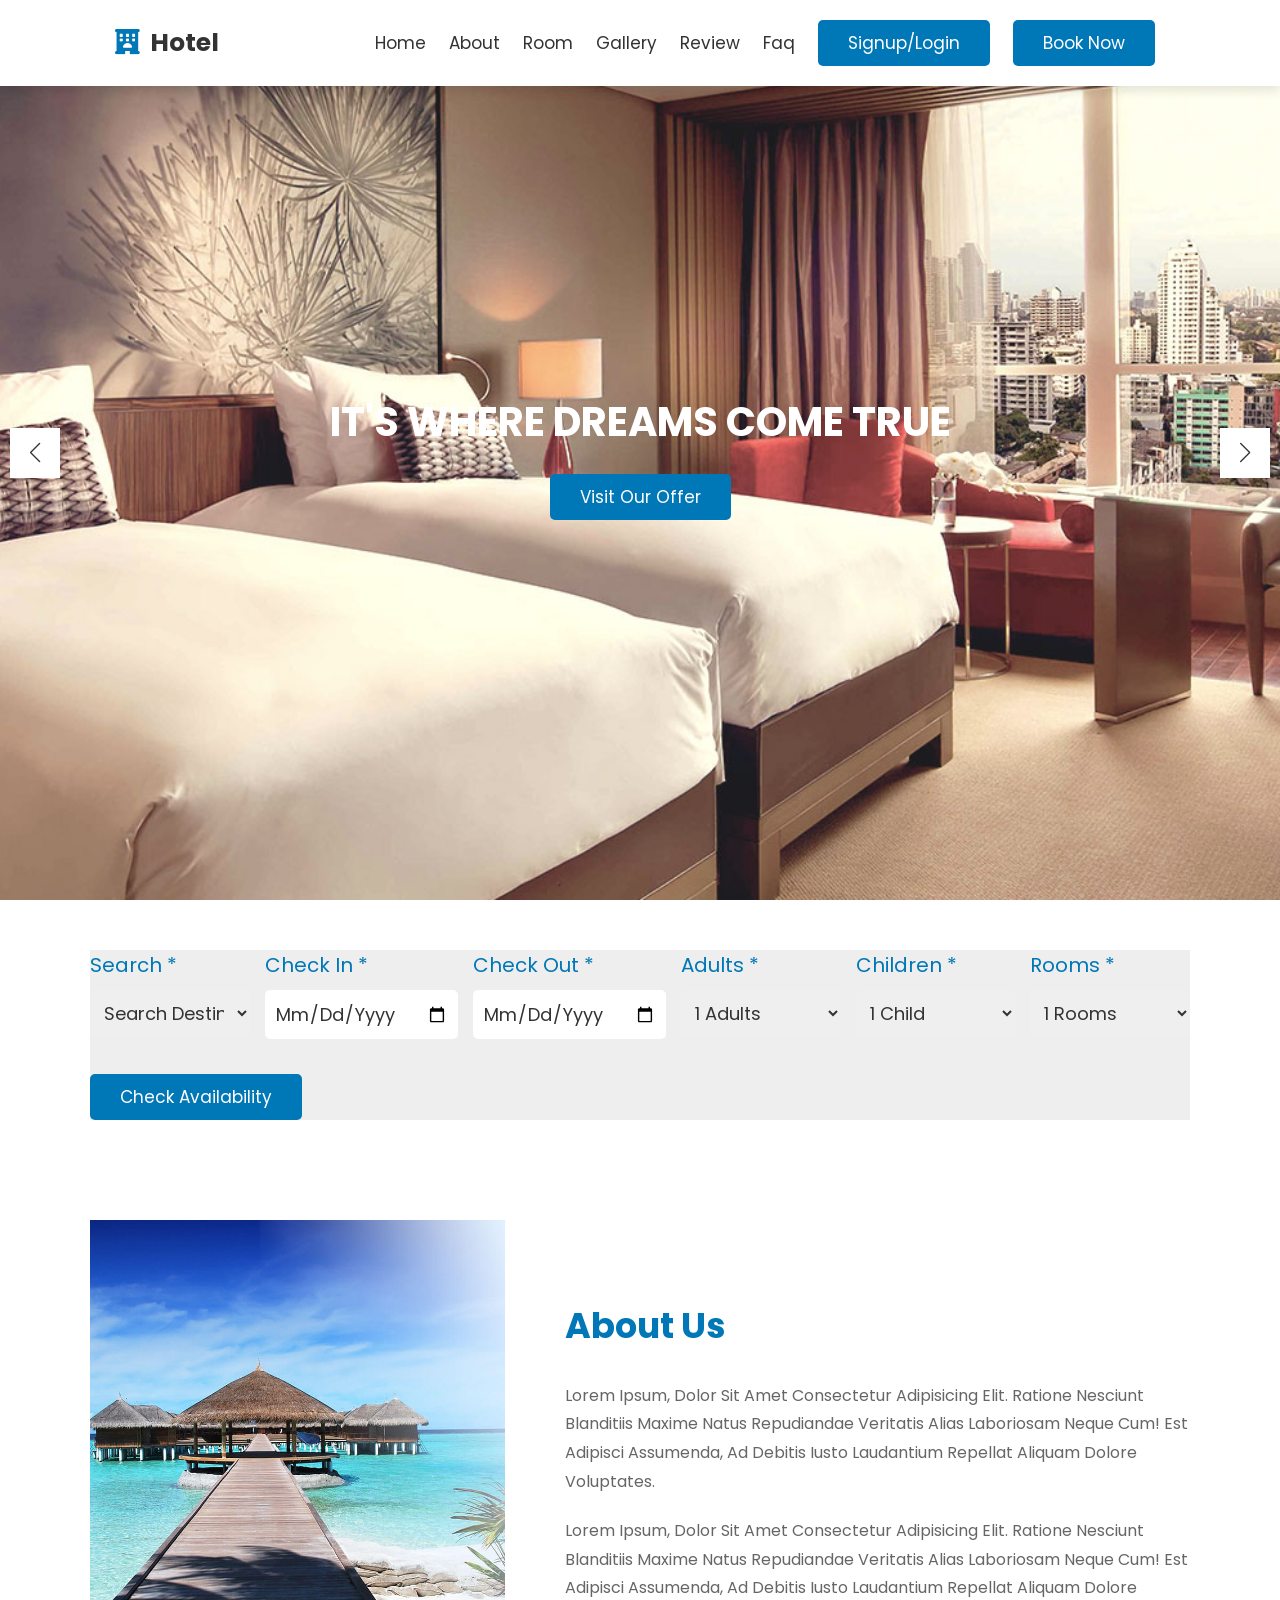
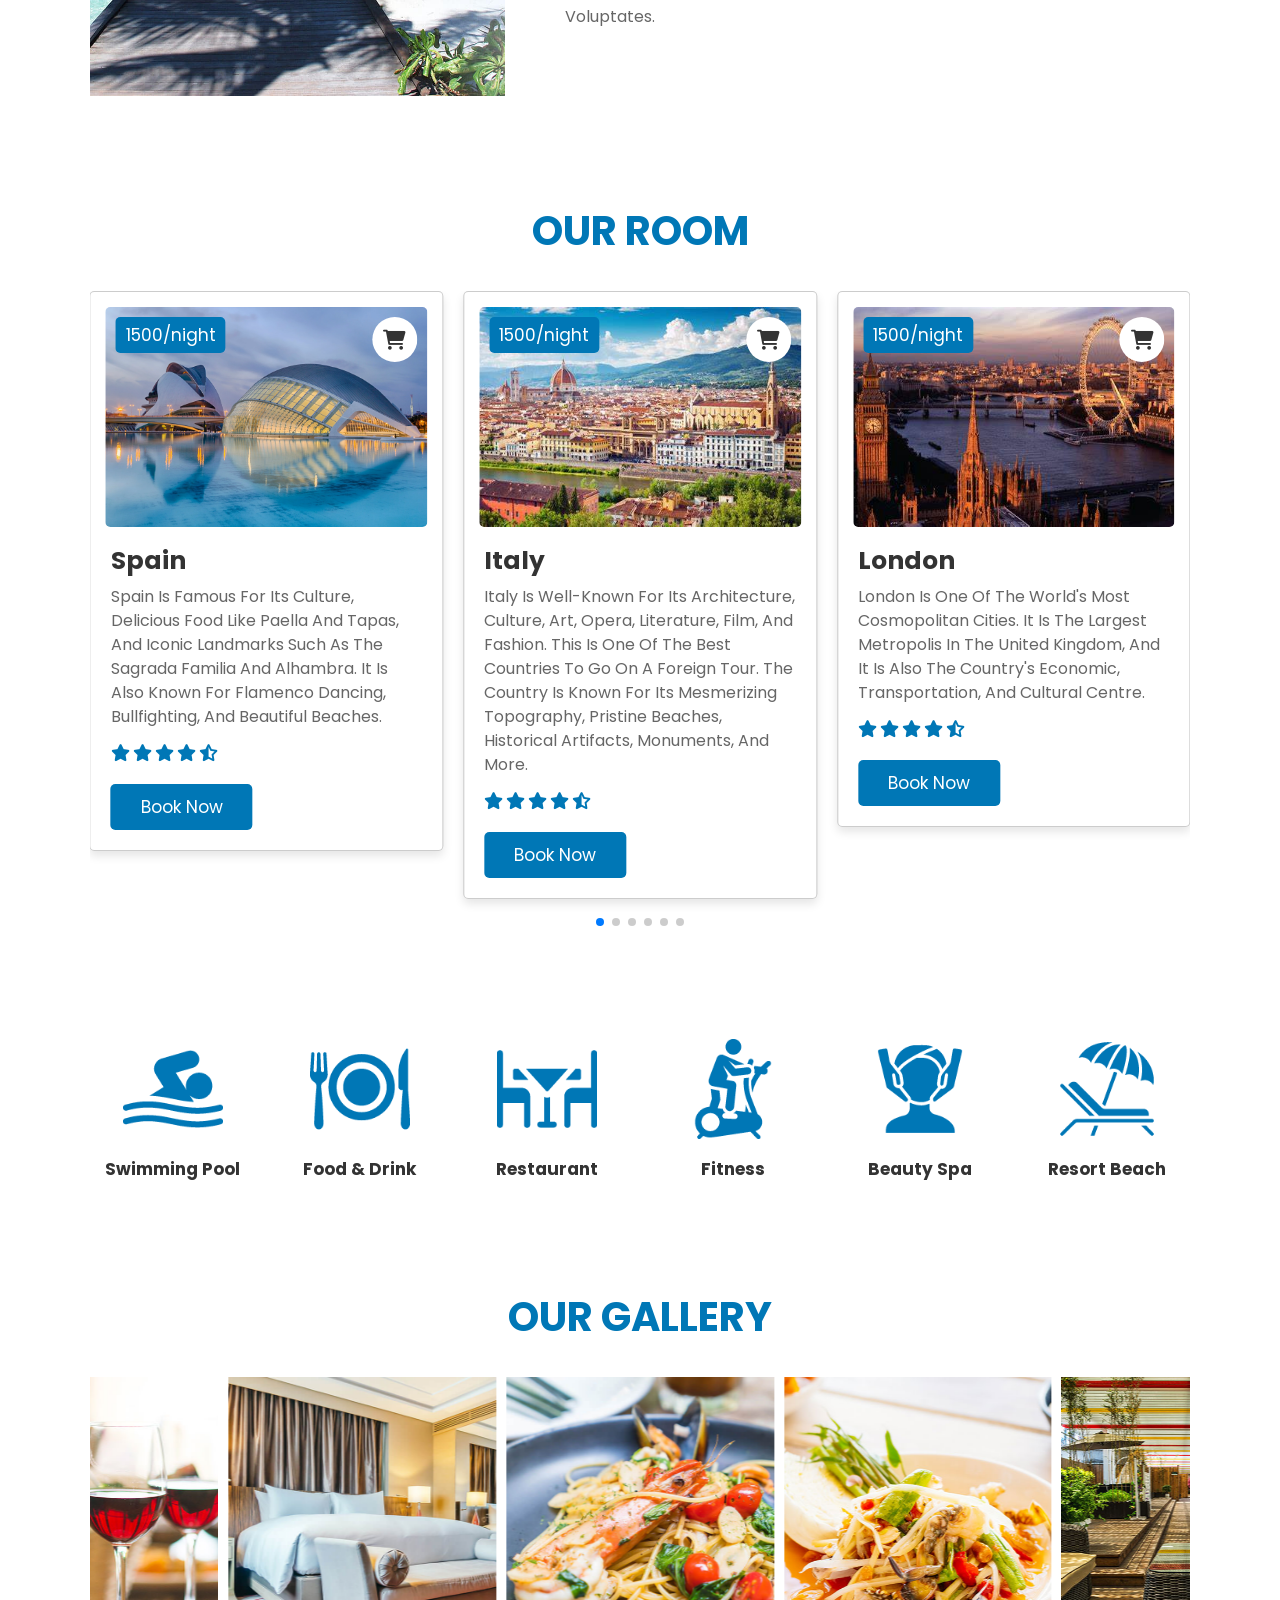
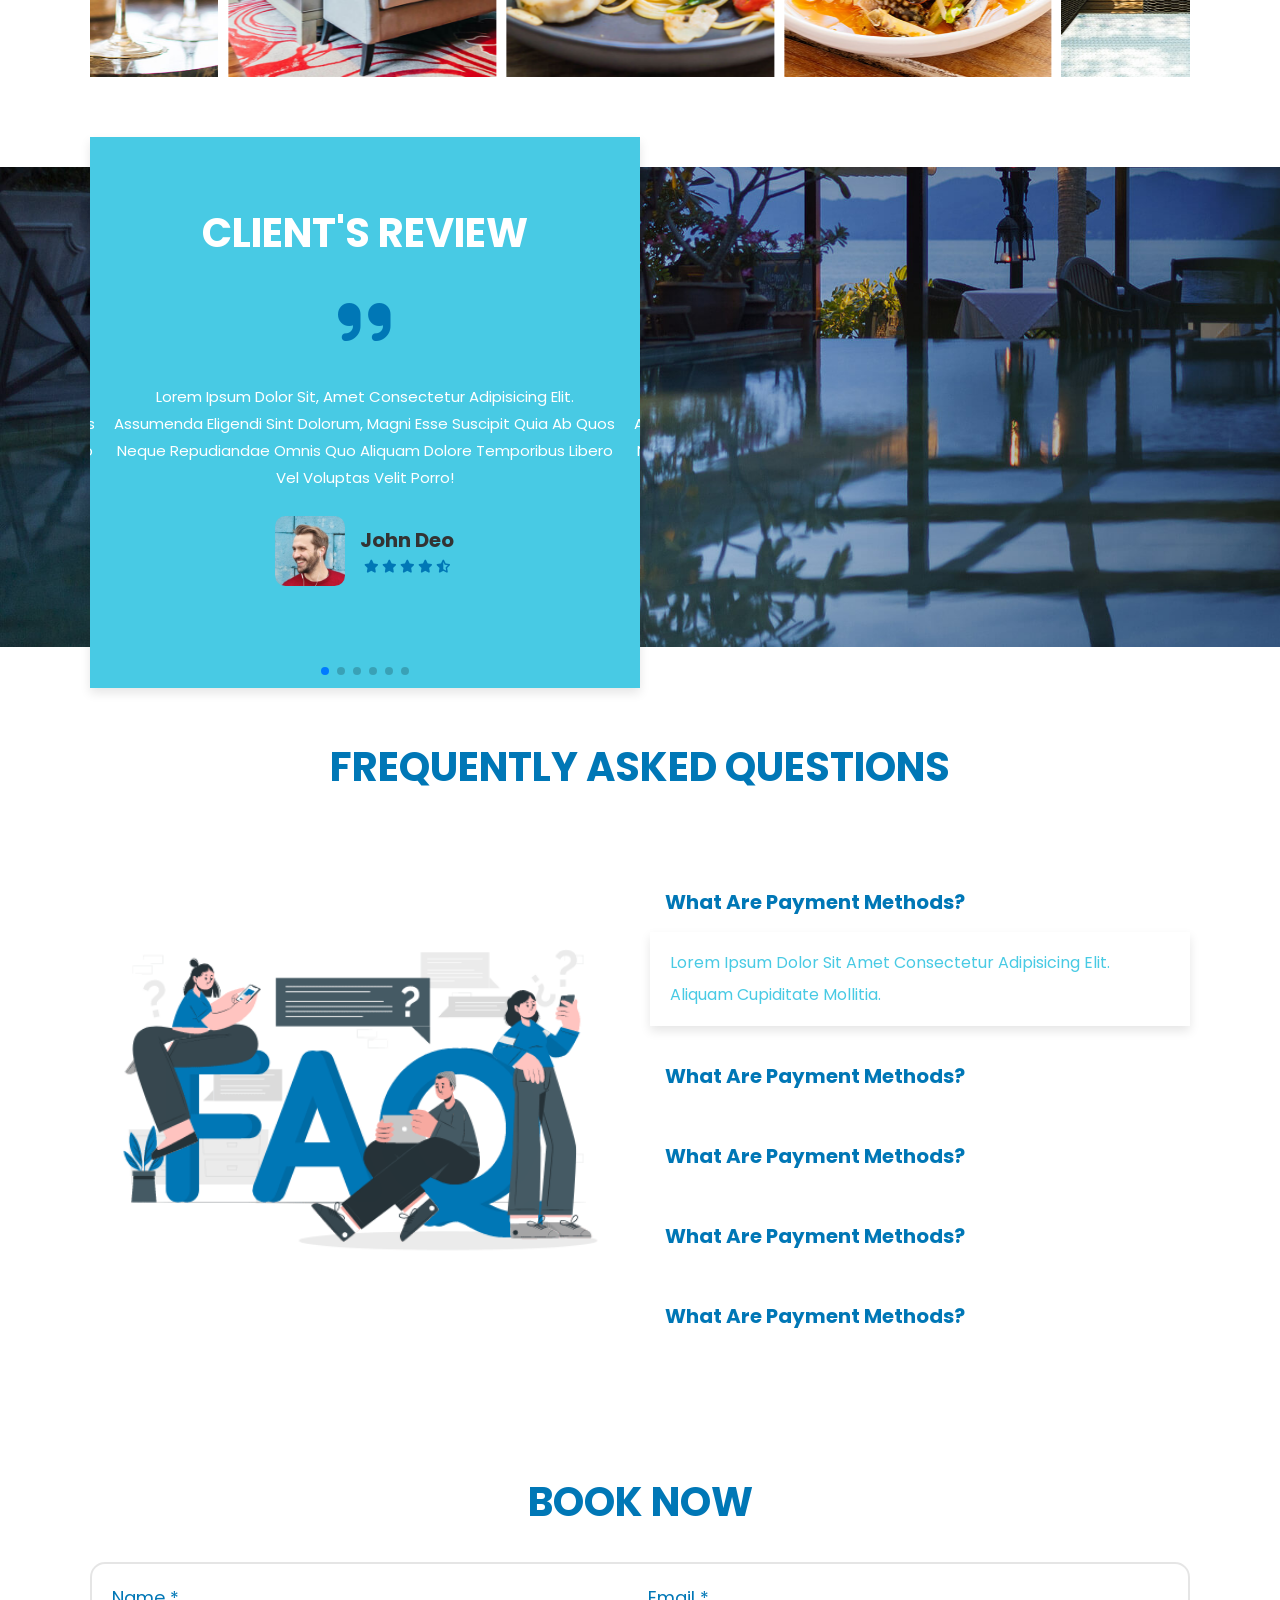
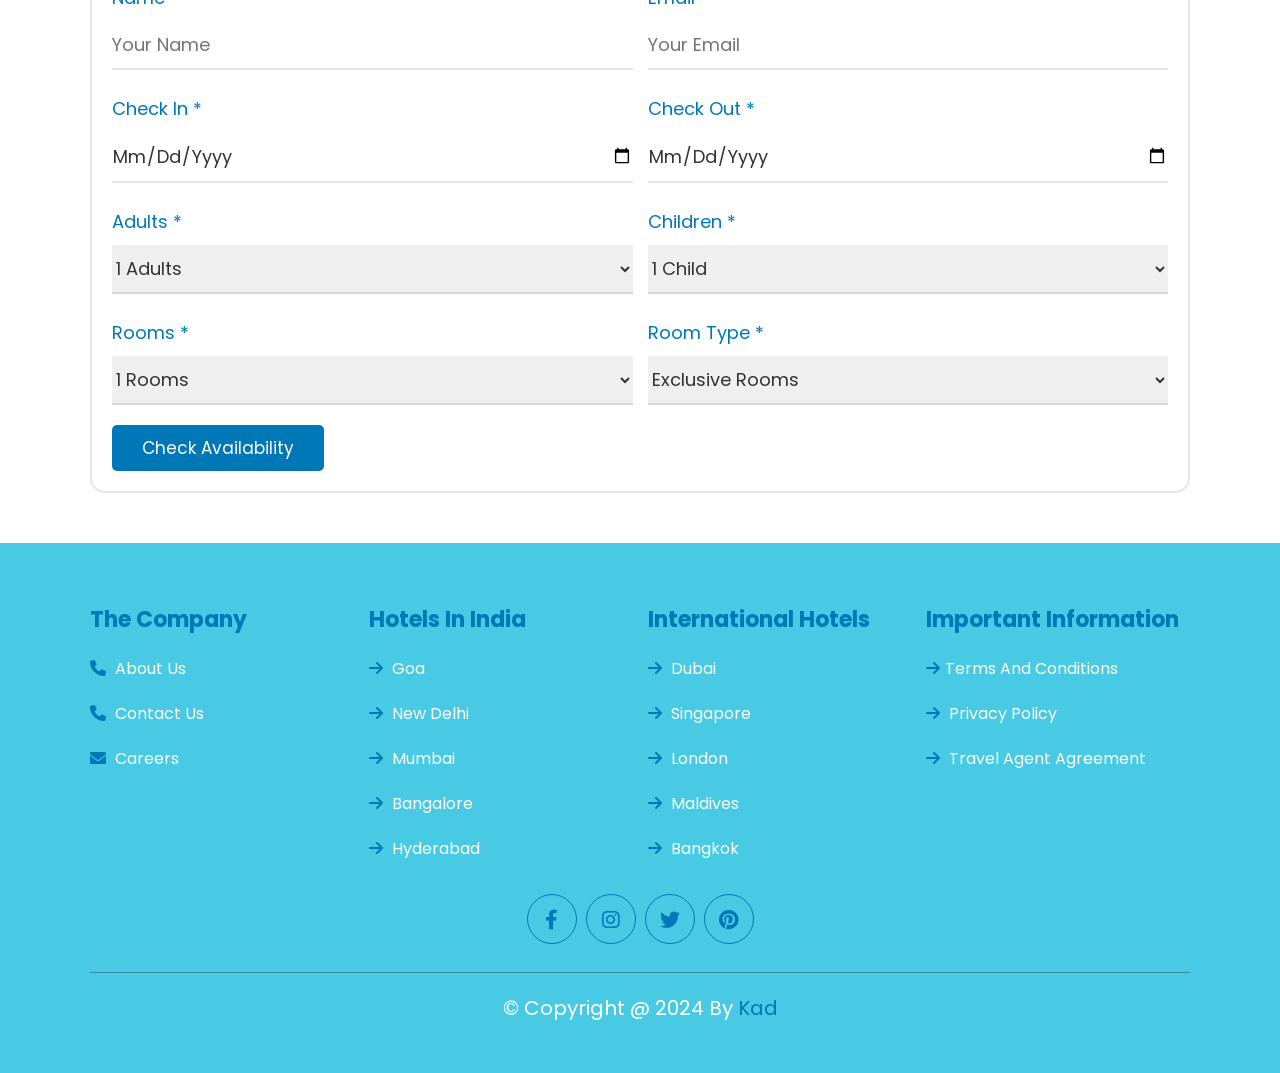
==== hotel/hotel.html @ f34fee0c "Add files via upload" ====
<!DOCTYPE html>
<html lang="en">

<head>
   
   <meta charset="UTF-8">
   <meta http-equiv="X-UA-Compatible" content="IE=edge">
   <meta name="viewport" content="width=device-width, initial-scale=1.0">
   <title>Hotel Website</title>
   <!-- font awesome cdn link  -->
   <link rel="stylesheet" href="https://cdnjs.cloudflare.com/ajax/libs/font-awesome/6.0.0/css/all.min.css">
   <!-- swiper js cdn link -->
   <link rel="stylesheet" href="https://cdn.jsdelivr.net/npm/swiper@9/swiper-bundle.min.css" />
   <!-- custom css link -->
   <link rel="stylesheet" href="style.css">
</head>

<body>

   <!-- header -->

   <header class="header">
      

      <a href="#" class="logo"> <i class="fas fa-hotel"></i> hotel </a>

      <nav class="navbar">
         <a href="#home">home</a>
         <a href="#about">about</a>
         <a href="#room">room</a>
         <a href="#gallery">gallery</a>
         <a href="#review">review</a>
         <a href="#faq">faq</a>
         <a href="file:///C:/Users/alice/OneDrive/Desktop/folder/website/login/login.html#" class="btn">Signup/Login</a>
         <a href="#reservation" class="btn"> book now</a>
         
      </nav>

      <div id="menu-btn" class="fas fa-bars"></div>

   </header>

   <!-- end -->

   <!-- home -->

   <section class="home" id="home">

      <div class="swiper home-slider">

         <div class="swiper-wrapper">

            <div class="swiper-slide slide" style="background: url(images/home-slide1.jpg) no-repeat;">
               <div class="content">
                  <h3>it's where dreams come true</h3>
                  <a href="#" class="btn"> visit our offer</a>
               </div>
            </div>

            <div class="swiper-slide slide" style="background: url(images/home-slide2.jpg) no-repeat;">
               <div class="content">
                  <h3>it's where dreams come true</h3>
                  <a href="#" class="btn"> visit our offer</a>
               </div>
            </div>

            <div class="swiper-slide slide" style="background: url(images/home-slide3.jpg) no-repeat;">
               <div class="content">
                  <h3>it's where dreams come true</h3>
                  <a href="#" class="btn"> visit our offer</a>
               </div>
            </div>

            <div class="swiper-slide slide" style="background: url(images/home-slide4.jpg) no-repeat;">
               <div class="content">
                  <h3>it's where dreams come true</h3>
                  <a href="#" class="btn"> visit our offer</a>
               </div>
            </div>

         </div>

         <div class="swiper-button-next"></div>
         <div class="swiper-button-prev"></div>

      </div>

   </section>

   <!-- end -->

   <!-- availability -->

   <section class="availability">

      <form action="">

        
         <div class="box">
            <p>Search <span>*</span></p>
            <select name="Location" id="" class="input">
               <option value="1">Search Destination</option>
               <option value="2">Goa</option>
               <option value="3">New Delhi</option>
               <option value="4">Mumbai</option>
               <option value="5">Bangalore</option>
               <option value="6">Hyderabad</option>
               <option value="1"> Pune</option>
               <option value="2"> Jaipur</option>
               <option value="3"> Ahmedabad</option>
               <option value="3">  Chennai</option>
               <option value="2">Dubai</option>
               <option value="3">Singapore</option>
               <option value="4"> London</option>
               <option value="5">Maldives</option>
               <option value="6">Bangkok</option>
               <option value="1"> Paris</option>
               <option value="2"> Amsterdam</option>
               <option value="3"> Bali</option>
               <option value="3"> Hong Kong</option>
              
               <div class="box-shadow">
                  
                     onfocus="this.placeholder = ''" onfocusout="this.placeholder = 'Search destination or hotels'"
                     class="form-control search-form autosuggest ui-autocomplete-input ui-autocomplete-input-has-clear"
                     autocomplete="off" data-stype="1">
                  <span tabindex="-1" class="ui-autocomplete-clear"
                     style="position: absolute; top: 0px; left: 1033px; display: inline-block; right: 30px; font-size: 25px; cursor: pointer; outline: none;">
                  </span>
               </div>
      
            </select>
         </div>


         <div class="box">
            <p>check in <span>*</span></p>
            <input type="date" class="input">
         </div>

         <div class="box">
            <p>check out <span>*</span></p>
            <input type="date" class="input">
         </div>

         <div class="box">
            <p>adults <span>*</span></p>
            <select name="adults" id="" class="input">
               <option value="1">1 adults</option>
               <option value="2">2 adults</option>
               <option value="3">3 adults</option>
               <option value="4">4 adults</option>
               <option value="5">5 adults</option>
               <option value="6">6 adults</option>
            </select>
         </div>

         <div class="box">
            <p>children <span>*</span></p>
            <select name="child" id="" class="input">
               <option value="1">1 child</option>
               <option value="2">2 child</option>
               <option value="3">3 child</option>
               <option value="4">4 child</option>
               <option value="5">5 child</option>
               <option value="6">6 child</option>
            </select>
         </div>

         <div class="box">
            <p>rooms <span>*</span></p>
            <select name="rooms" id="" class="input">
               <option value="1">1 rooms</option>
               <option value="2">2 rooms</option>
               <option value="3">3 rooms</option>
               <option value="4">4 rooms</option>
               <option value="5">5 rooms</option>
               <option value="6">6 rooms</option>
            </select>
         </div>



         <input type="submit" value="check availability" class="btn">

      </form>

   </section>

   <!-- end -->


   <!-- about -->

   <section class="about" id="about">

      <div class="row">

         <div class="image">
            <img src="images/about.jpg" alt="">
         </div>

         <div class="content">
            <h3>about us</h3>
            <p>Lorem ipsum, dolor sit amet consectetur adipisicing elit. Ratione nesciunt blanditiis maxime natus
               repudiandae veritatis alias laboriosam neque cum! Est adipisci assumenda, ad debitis iusto laudantium
               repellat aliquam dolore voluptates.</p>
            <p>Lorem ipsum, dolor sit amet consectetur adipisicing elit. Ratione nesciunt blanditiis maxime natus
               repudiandae veritatis alias laboriosam neque cum! Est adipisci assumenda, ad debitis iusto laudantium
               repellat aliquam dolore voluptates.</p>
         </div>

      </div>

   </section>

   <!-- end -->

   <!-- room -->

   <section class="room" id="room">

      <h1 class="heading">our room</h1>

      <div class="swiper room-slider">

         <div class="swiper-wrapper">

            <div class="swiper-slide slide">
               <div class="image">
                  <span class="price">1500/night</span>
                  <img src="images/italy.jpeg" alt="">
                  <a href="#" class="fas fa-shopping-cart"></a>
               </div>
               <div class="content">
                  <h3>Italy</h3>
                  <p>Italy is well-known for its architecture, culture, art, opera, literature, film, and fashion. This is one of the best countries to go on a foreign tour. The country is known for its mesmerizing topography, pristine beaches, historical artifacts, monuments, and more.</p>
                  <div class="stars">
                     <i class="fas fa-star"></i>
                     <i class="fas fa-star"></i>
                     <i class="fas fa-star"></i>
                     <i class="fas fa-star"></i>
                     <i class="fas fa-star-half-alt"></i>
                  </div>
                  <a href="#" class="btn">book now</a>
               </div>
            </div>

            <div class="swiper-slide slide">
               <div class="image">
                  <span class="price">1500/night</span>
                  <img src="images/london.jpeg" alt="">
                  <a href="#" class="fas fa-shopping-cart"></a>
               </div>
               <div class="content">
                  <h3>london</h3>
                  <p>London is one of the world's most cosmopolitan cities. It is the largest metropolis in the United Kingdom, and it is also the country's economic, transportation, and cultural centre.</p>
                  <div class="stars">
                     <i class="fas fa-star"></i>
                     <i class="fas fa-star"></i>
                     <i class="fas fa-star"></i>
                     <i class="fas fa-star"></i>
                     <i class="fas fa-star-half-alt"></i>
                  </div>
                  <a href="#" class="btn">book now</a>
               </div>
            </div>

            <div class="swiper-slide slide">
               <div class="image">
                  <span class="price">1500/night</span>
                  <img src="images/singapore.jpg" alt="">
                  <a href="#" class="fas fa-shopping-cart"></a>
               </div>
               <div class="content">
                  <h3>singapore</h3>
                  <p>Catch a glimpse of Singapore's most majestic icon, the Merlion, a mythical creature that's half-fish and half-lion. The Merlion combines two elements of Singapore's identity—its body symbolises the fishing villages of Singapore's past, while its lion head is a symbol of Singapura</p>
                  <div class="stars">
                     <i class="fas fa-star"></i>
                     <i class="fas fa-star"></i>
                     <i class="fas fa-star"></i>
                     <i class="fas fa-star"></i>
                     <i class="fas fa-star-half-alt"></i>
                  </div>
                  <a href="#" class="btn">book now</a>
               </div>
            </div>

            <div class="swiper-slide slide">
               <div class="image">
                  <span class="price">1500/night</span>
                  <img src="images/thailand.jpeg" alt="">
                  <a href="#" class="fas fa-shopping-cart"></a>
               </div>
               <div class="content">
                  <h3>thailand</h3>
                  <p>A historically Buddhist country, Thailand and its jungles, mountains, islands, and cities bristle with the gilt pinnacles of its innumerable temples and spirit houses. Many of its most significant sites, which house its most revered buddhas, can be found in and around the capital.</p>
                  <div class="stars">
                     <i class="fas fa-star"></i>
                     <i class="fas fa-star"></i>
                     <i class="fas fa-star"></i>
                     <i class="fas fa-star"></i>
                     <i class="fas fa-star-half-alt"></i>
                  </div>
                  <a href="#" class="btn">book now</a>
               </div>
            </div>

            <div class="swiper-slide slide">
               <div class="image">
                  <span class="price">1500/night</span>
                  <img src="images/vietnam.jpg" alt="">
                  <a href="#" class="fas fa-shopping-cart"></a>
               </div>
               <div class="content">
                  <h3>vietnam</h3>
                  <p>Vietnam is famous for several things, from ancient towns, UNESCO heritage sites, and serene beaches to scrumptious Pho and a different kinds of coffee. Choose which places you want to explore and start planning for your getaway.</p>
                  <div class="stars">
                     <i class="fas fa-star"></i>
                     <i class="fas fa-star"></i>
                     <i class="fas fa-star"></i>
                     <i class="fas fa-star"></i>
                     <i class="fas fa-star-half-alt"></i>
                  </div>
                  <a href="#" class="btn">book now</a>
               </div>
            </div>

            <div class="swiper-slide slide">
               <div class="image">
                  <span class="price">1500/night</span>
                  <img src="images/spain.webp" alt="">
                  <a href="#" class="fas fa-shopping-cart"></a>
               </div>
               <div class="content">
                  <h3>Spain</h3>
                  <p>Spain is famous for its culture, delicious food like paella and tapas, and iconic landmarks such as the Sagrada Familia and Alhambra. It is also known for flamenco dancing, bullfighting, and beautiful beaches.</p>
                  <div class="stars">
                     <i class="fas fa-star"></i>
                     <i class="fas fa-star"></i>
                     <i class="fas fa-star"></i>
                     <i class="fas fa-star"></i>
                     <i class="fas fa-star-half-alt"></i>
                  </div>
                  <a href="#" class="btn">book now</a>
               </div>
            </div>

         </div>

         <div class="swiper-pagination"></div>

      </div>

   </section>

   <!-- end -->

   <!-- services -->

   <section class="services">

      <div class="box-container">

         <div class="box">
            <img src="images/service1.png" alt="">
            <h3>swimming pool</h3>
         </div>

         <div class="box">
            <img src="images/service2.png" alt="">
            <h3>food & drink</h3>
         </div>

         <div class="box">
            <img src="images/service3.png" alt="">
            <h3>restaurant</h3>
         </div>

         <div class="box">
            <img src="images/service4.png" alt="">
            <h3>fitness</h3>
         </div>

         <div class="box">
            <img src="images/service5.png" alt="">
            <h3>beauty spa</h3>
         </div>

         <div class="box">
            <img src="images/service6.png" alt="">
            <h3>resort beach</h3>
         </div>

      </div>

   </section>

   <!-- end -->

   <!-- gallery -->

   <section class="gallery" id="gallery">

      <h1 class="heading">our gallery</h1>

      <div class="swiper gallery-slider">

         <div class="swiper-wrapper">

            <div class="swiper-slide slide">
               <img src="images/gallery1.jpg" alt="">
               <div class="icon">
                  <i class="fas fa-magnifying-glass-plus"></i>
               </div>
            </div>

            <div class="swiper-slide slide">
               <img src="images/gallery2.jpg" alt="">
               <div class="icon">
                  <i class="fas fa-magnifying-glass-plus"></i>
               </div>
            </div>

            <div class="swiper-slide slide">
               <img src="images/gallery3.jpg" alt="">
               <div class="icon">
                  <i class="fas fa-magnifying-glass-plus"></i>
               </div>
            </div>

            <div class="swiper-slide slide">
               <img src="images/gallery4.jpg" alt="">
               <div class="icon">
                  <i class="fas fa-magnifying-glass-plus"></i>
               </div>
            </div>

            <div class="swiper-slide slide">
               <img src="images/gallery5.jpg" alt="">
               <div class="icon">
                  <i class="fas fa-magnifying-glass-plus"></i>
               </div>
            </div>

            <div class="swiper-slide slide">
               <img src="images/gallery6.jpg" alt="">
               <div class="icon">
                  <i class="fas fa-magnifying-glass-plus"></i>
               </div>
            </div>

         </div>

      </div>

   </section>

   <!-- end -->

   <!-- review -->

   <section class="review" id="review">

      <div class="swiper review-slider">
         <div class="swiper-wrapper">

            <div class="swiper-slide slide">
               <h2 class="heading">client's review</h2>
               <i class="fas fa-quote-right"></i>
               <p>Lorem ipsum dolor sit, amet consectetur adipisicing elit. Assumenda eligendi sint dolorum, magni esse
                  suscipit quia ab quos neque repudiandae omnis quo aliquam dolore temporibus libero vel voluptas velit
                  porro!</p>
               <div class="user">
                  <img src="images/pic-1.png" alt="">
                  <div class="user-info">
                     <h3>john deo</h3>
                     <div class="stars">
                        <i class="fas fa-star"></i>
                        <i class="fas fa-star"></i>
                        <i class="fas fa-star"></i>
                        <i class="fas fa-star"></i>
                        <i class="fas fa-star-half-alt"></i>
                     </div>
                  </div>
               </div>
            </div>

            <div class="swiper-slide slide">
               <h2 class="heading">client's review</h2>
               <i class="fas fa-quote-right"></i>
               <p>Lorem ipsum dolor sit, amet consectetur adipisicing elit. Assumenda eligendi sint dolorum, magni esse
                  suscipit quia ab quos neque repudiandae omnis quo aliquam dolore temporibus libero vel voluptas velit
                  porro!</p>
               <div class="user">
                  <img src="images/pic-2.png" alt="">
                  <div class="user-info">
                     <h3>john deo</h3>
                     <div class="stars">
                        <i class="fas fa-star"></i>
                        <i class="fas fa-star"></i>
                        <i class="fas fa-star"></i>
                        <i class="fas fa-star"></i>
                        <i class="fas fa-star-half-alt"></i>
                     </div>
                  </div>
               </div>
            </div>

            <div class="swiper-slide slide">
               <h2 class="heading">client's review</h2>
               <i class="fas fa-quote-right"></i>
               <p>Lorem ipsum dolor sit, amet consectetur adipisicing elit. Assumenda eligendi sint dolorum, magni esse
                  suscipit quia ab quos neque repudiandae omnis quo aliquam dolore temporibus libero vel voluptas velit
                  porro!</p>
               <div class="user">
                  <img src="images/pic-3.png" alt="">
                  <div class="user-info">
                     <h3>john deo</h3>
                     <div class="stars">
                        <i class="fas fa-star"></i>
                        <i class="fas fa-star"></i>
                        <i class="fas fa-star"></i>
                        <i class="fas fa-star"></i>
                        <i class="fas fa-star-half-alt"></i>
                     </div>
                  </div>
               </div>
            </div>

            <div class="swiper-slide slide">
               <h2 class="heading">client's review</h2>
               <i class="fas fa-quote-right"></i>
               <p>Lorem ipsum dolor sit, amet consectetur adipisicing elit. Assumenda eligendi sint dolorum, magni esse
                  suscipit quia ab quos neque repudiandae omnis quo aliquam dolore temporibus libero vel voluptas velit
                  porro!</p>
               <div class="user">
                  <img src="images/pic-4.png" alt="">
                  <div class="user-info">
                     <h3>john deo</h3>
                     <div class="stars">
                        <i class="fas fa-star"></i>
                        <i class="fas fa-star"></i>
                        <i class="fas fa-star"></i>
                        <i class="fas fa-star"></i>
                        <i class="fas fa-star-half-alt"></i>
                     </div>
                  </div>
               </div>
            </div>

            <div class="swiper-slide slide">
               <h2 class="heading">client's review</h2>
               <i class="fas fa-quote-right"></i>
               <p>Lorem ipsum dolor sit, amet consectetur adipisicing elit. Assumenda eligendi sint dolorum, magni esse
                  suscipit quia ab quos neque repudiandae omnis quo aliquam dolore temporibus libero vel voluptas velit
                  porro!</p>
               <div class="user">
                  <img src="images/pic-5.png" alt="">
                  <div class="user-info">
                     <h3>john deo</h3>
                     <div class="stars">
                        <i class="fas fa-star"></i>
                        <i class="fas fa-star"></i>
                        <i class="fas fa-star"></i>
                        <i class="fas fa-star"></i>
                        <i class="fas fa-star-half-alt"></i>
                     </div>
                  </div>
               </div>
            </div>

            <div class="swiper-slide slide">
               <h2 class="heading">client's review</h2>
               <i class="fas fa-quote-right"></i>
               <p>Lorem ipsum dolor sit, amet consectetur adipisicing elit. Assumenda eligendi sint dolorum, magni esse
                  suscipit quia ab quos neque repudiandae omnis quo aliquam dolore temporibus libero vel voluptas velit
                  porro!</p>
               <div class="user">
                  <img src="images/pic-6.png" alt="">
                  <div class="user-info">
                     <h3>john deo</h3>
                     <div class="stars">
                        <i class="fas fa-star"></i>
                        <i class="fas fa-star"></i>
                        <i class="fas fa-star"></i>
                        <i class="fas fa-star"></i>
                        <i class="fas fa-star-half-alt"></i>
                     </div>
                  </div>
               </div>
            </div>

         </div>
         <div class="swiper-pagination"></div>
      </div>

   </section>

   <!-- end -->

   <!-- faq -->

   <section class="faqs" id="faq">

      <h1 class="heading">frequently asked questions</h1>

      <div class="row">

         <div class="image">
            <img src="images/FAQs.gif" alt="">
         </div>

         <div class="content">

            <div class="box active">
               <h3>what are payment methods?</h3>
               <p>Lorem ipsum dolor sit amet consectetur adipisicing elit. Aliquam cupiditate mollitia.</p>
            </div>

            <div class="box">
               <h3>what are payment methods?</h3>
               <p>Lorem ipsum dolor sit amet consectetur adipisicing elit. Aliquam cupiditate mollitia.</p>
            </div>

            <div class="box">
               <h3>what are payment methods?</h3>
               <p>Lorem ipsum dolor sit amet consectetur adipisicing elit. Aliquam cupiditate mollitia.</p>
            </div>

            <div class="box">
               <h3>what are payment methods?</h3>
               <p>Lorem ipsum dolor sit amet consectetur adipisicing elit. Aliquam cupiditate mollitia.</p>
            </div>

            <div class="box">
               <h3>what are payment methods?</h3>
               <p>Lorem ipsum dolor sit amet consectetur adipisicing elit. Aliquam cupiditate mollitia.</p>
            </div>

         </div>

      </div>

   </section>

   <!-- end -->

   <!-- reservation -->

   <section class="reservation" id="reservation">

      <h1 class="heading">book now</h1>

      <form action="">

         <div class="container">

            <div class="box">
               <p>name <span>*</span></p>
               <input type="text" class="input" placeholder="Your Name">
            </div>

            <div class="box">
               <p>email <span>*</span></p>
               <input type="text" class="input" placeholder="Your Email">
            </div>

            <div class="box">
               <p>check in <span>*</span></p>
               <input type="date" class="input">
            </div>

            <div class="box">
               <p>check out <span>*</span></p>
               <input type="date" class="input">
            </div>

            <div class="box">
               <p>adults <span>*</span></p>
               <select name="adults" class="input">
                  <option value="1">1 adults</option>
                  <option value="2">2 adults</option>
                  <option value="3">3 adults</option>
                  <option value="4">4 adults</option>
                  <option value="5">5 adults</option>
                  <option value="6">6 adults</option>
               </select>
            </div>

            <div class="box">
               <p>children <span>*</span></p>
               <select name="child" class="input">
                  <option value="1">1 child</option>
                  <option value="2">2 child</option>
                  <option value="3">3 child</option>
                  <option value="4">4 child</option>
                  <option value="5">5 child</option>
                  <option value="6">6 child</option>
               </select>
            </div>

            <div class="box">
               <p>rooms <span>*</span></p>
               <select name="rooms" class="input">
                  <option value="1">1 rooms</option>
                  <option value="2">2 rooms</option>
                  <option value="3">3 rooms</option>
                  <option value="4">4 rooms</option>
                  <option value="5">5 rooms</option>
                  <option value="6">6 rooms</option>
               </select>
            </div>

            <div class="box">
               <p>room type <span>*</span></p>
               <select name="type" class="input">
                  <option value="1">exclusive rooms</option>
                  <option value="2">family rooms</option>
                  <option value="3">daily rooms</option>
                  <option value="4">panoramic rooms</option>
               </select>
            </div>

         </div>

         <input type="submit" value="check availability" class="btn">

      </form>

   </section>

   <!-- end -->

   <!-- footer -->

   <section class="footer">

      <div class="box-container">

         <div class="box">
            <h3>The Company</h3>
            <a href="#"> <i class="fas fa-phone"></i> About Us </a>
            <a href="#"> <i class="fas fa-phone"></i> Contact Us</a>
            <a href="#"> <i class="fas fa-envelope"></i> Careers</a>
           
         </div>

         <div class="box">
            <h3>Hotels in India</h3>
            <a href=file:///C:/Users/alice/OneDrive/Desktop/folder/website/2nd%20page/index.html target="_blank"> <i class="fas fa-arrow-right"></i> goa</a>
            <a href="#"> <i class="fas fa-arrow-right"></i> New Delhi</a>
            <a href="#"> <i class="fas fa-arrow-right"></i> Mumbai</a>
            <a href="#"> <i class="fas fa-arrow-right"></i> Bangalore</a>
            <a href="#"> <i class="fas fa-arrow-right"></i> Hyderabad</a>
           
         </div>

         <div class="box">
            <h3>International Hotels</h3>
            <a href="#"> <i class="fas fa-arrow-right"></i> Dubai</a>
            <a href="#"> <i class="fas fa-arrow-right"></i> Singapore</a>
            <a href="#"> <i class="fas fa-arrow-right"></i> London</a>
            <a href="#"> <i class="fas fa-arrow-right"></i> Maldives</a>
            <a href="#"> <i class="fas fa-arrow-right"></i> Bangkok</a>
         </div>
         <div class="box">
            <h3>Important Information</h3>
            <a href="#"> <i class="fas fa-arrow-right"></i>Terms and Conditions</a>
            <a href="#"> <i class="fas fa-arrow-right"></i> Privacy Policy</a>
            <a href="#"> <i class="fas fa-arrow-right"></i> Travel Agent Agreement</a>
           
         </div>

      </div>

      <div class="share">
         <a href="#" class="fab fa-facebook-f"></a>
         <a href="#" class="fab fa-instagram"></a>
         <a href="#" class="fab fa-twitter"></a>
         <a href="#" class="fab fa-pinterest"></a>
      </div>

      <div class="credit">&copy; copyright @ 2024 by <span>kad</span></div>

   </section>

   <!-- end -->
   <script src="https://cdn.jsdelivr.net/npm/swiper@9/swiper-bundle.min.js"></script>

   <script src="script.js"></script>

</body>

</html>
---- hotel/style.css ----
@import url('https://fonts.googleapis.com/css2?family=Poppins:wght@100;200;300;400;500;600&display=swap');

:root{
    --primary:#0077b6;
    --secondary:#48cae4;
    --black:#333;
    --white:#fff;
    --box-shadow: 0 .5rem 1rem rgba(0, 0, 0, 0.1);
}

*{
    font-family: 'Poppins', sans-serif;
    margin: 0; padding: 0;
    box-sizing: border-box;
    outline: none; border: none;
    text-decoration: none;
    text-transform: capitalize;
    transition: .2s linear;
}

html{
    font-size: 62.5%;
    overflow-x: hidden;
    scroll-padding-top: 9rem;
    scroll-behavior: smooth;
}

html::-webkit-scrollbar{
    width: .8rem;
}

html::-webkit-scrollbar-track{
    background: transparent;
}

html::-webkit-scrollbar-thumb{
    background: var(--primary);
    border-radius: .5rem;
}

section{
    padding: 5rem 7%;
}

.heading{
    font-size: 4rem;
    color: var(--primary);
    text-align: center;
    text-transform: uppercase;
    font-weight: bolder;
    margin-bottom: 3rem;
}

.btn{
    display: inline-block;
    margin-top: 1rem;
    padding: 1rem 3rem;
    background: var(--primary);
    border-radius: .5rem;
    color: var(--white);
    font-size: 1.7rem;
    cursor: pointer;
}

.btn:hover{
    background: var(--secondary);
}

/* header */

.header{
    position: fixed;
    top: 0; left: 0; right: 0;
    z-index: 1000;
    background: var(--white);
    box-shadow: var(--box-shadow);
    display: flex;
    align-items: center;
    justify-content: space-between;
    padding: 2rem 9%;
}

.header .logo{
    font-size: 2.5rem;
    font-weight: bolder;
    color: var(--black);
}

.header .logo i{
    color: var(--primary);
    padding-right: .5rem;
}

.header .navbar a{
    font-size: 1.7rem;
    color: var(--black);
    margin: 0 1rem;
}

.header .navbar a:hover{
    color: var(--primary);
}

.header .navbar .btn{
    margin-top: 0;
    color: var(--white);
}

.header .navbar .btn:hover{
    color: var(--white);
}

#menu-btn{
    display: none;
    font-size: 2.5rem;
    margin-left: 1.7rem;
    cursor: pointer;
    color: var(--black);
}

#menu-btn:hover{
    color: var(--primary);
}

/* end */

/* home */

.home{
    padding: 0;
}

.home .slide{
    min-height: 100vh;
    background-size: cover !important;
    background-position: center !important;
    display: flex;
    align-items: center;
    justify-content: center;
    z-index: -1;
}

.home .slide .content{
    width: 80rem;
    text-align: center;
}

.home .slide .content h3{
    font-size: 4rem;
    text-transform: uppercase;
    color: var(--white);
    line-height: 1.1;
    padding: 2rem 0;
}

.swiper-button-next,
.swiper-button-prev{
    height: 5rem;
    width: 5rem;
    line-height: 5rem;
    background: var(--white);
    color: var(--black);
}

.swiper-button-next:hover,
.swiper-button-prev:hover{
    background: var(--primary);
    color: var(--white);
}

.swiper-button-next::after,
.swiper-button-prev::after{
    font-size: 2rem;
}

/* end */

/* availability */

.availability form{
    display: flex;
    flex-wrap: wrap;
    gap: 1.5rem;
    background: #eee;
   border-radius: -1.5rem;
}

.availability form .box{
    flex: 1 1 15rem;
}

.availability form .box p{
    font-size: 2rem;
    color: var(--primary);
}

.availability form .box .input{
    width: 100%;
    padding: 1rem;
    font-size: 1.8rem;
    color: var(--black);
    margin: 1rem 0;
    border-radius: .5rem;
}

/* end */

/* about */

.about .row{
    display: flex;
    flex-wrap: wrap;
    align-items: center;
    gap: 6rem;
}

.about .row .image{
    flex: 1 1 30rem;
}

.about .row .image img{
    width: 100%;
}

.about .row .content{
    flex: 1 1 51rem;
}

.about .row .content h3{
    font-size: 3.5rem;
    color: var(--primary);
    padding: 2rem 0;
}

.about .row .content p{
    font-size: 1.6rem;
    color: #666;
    padding: 1rem 0;
    line-height: 1.8;
}

/* end */

/* rooms */

.room .slide{
    background: var(--white);
    border: .1rem solid rgba(0, 0, 0, 0.2);
    border-radius: .5rem;
    box-shadow: var(--box-shadow);
    margin-bottom: 4rem;
}

.room .slide .image{
    height: 25rem;
    width: 100%;
    padding: 1.5rem;
    overflow: hidden;
    position: relative;
}

.room .slide .image img{
    width: 100%;
    height: 100%;
    border-radius: .5rem;
    object-fit: cover;
}

.room .slide .image .price{
    position: absolute;
    top: 2.5rem; left: 2.5rem;
    background: var(--primary);
    color: var(--white);
    font-size: 1.7rem;
    padding: .5rem 1rem;
    border-radius: .5rem;
    text-transform: lowercase;
}

.room .slide .image .fa-shopping-cart{
    position: absolute;
    top: 2.5rem; right: 2.5rem;
    height: 4.5rem;
    width: 4.5rem;
    line-height: 4.5rem;
    text-align: center;
    font-size: 2rem;
    background: var(--white);
    color: var(--black);
    border-radius: 50%;
}

.room .slide .image .fa-shopping-cart:hover{
    background: var(--secondary);
    color: var(--white);
}

.room .slide .content{
    padding: 2rem;
    padding-top: 0;
}

.room .slide .content h3{
    font-size: 2.5rem;
    color: var(--black);
}

.room .slide .content p{
    font-size: 1.6rem;
    color: #666;
    padding: .5rem 0;
    line-height: 1.5;
}

.room .slide .content .stars{
    padding: 1rem 0;
}

.room .slide .content .stars i{
    font-size: 1.7rem;
    color: var(--primary);
}

/* end */

/* services */

.services .box-container{
    display: grid;
    grid-template-columns: repeat(auto-fit, minmax(16rem,1fr));
    gap: 2rem;
}

.services .box-container .box{
    text-align: center;
}

.services .box-container .box img{
    height: 10rem;
    margin-bottom: .7rem;
}

.services .box-container .box h3{
    font-size: 1.7rem;
    color: var(--black);
    padding: .5rem 0;
}

/* end */

/* gallery */

.gallery .slide{
    height: 30rem;
    position: relative;
    overflow: hidden;
}

.gallery .slide img{
    height: 100%;
    width: 100%;
    object-fit: cover;
}

.gallery .slide .icon{
    display: none;
    align-items: center;
    justify-content: center;
    position: absolute;
    top: 0; left: 0;
    z-index: 10;
    height: 100%;
    width: 100%;
    background: rgba(0, 0, 0, 0.5);
}

.gallery .slide .icon i{
    font-size: 6rem;
    color: var(--white);
}

.gallery .slide:hover .icon{
    display: flex;
}

/* end */

/* review */

.review{
    background-image: url("images/review.jpg");
    background-repeat: no-repeat;
    background-size: cover;
    width: 100%;
    height: 48rem;
    position: relative;
    margin: 4rem 0;
}

.review .review-slider{
    background: var(--secondary);
    padding: 2rem;
    width: 50%;
    height: 145%;
    margin-top: -8rem;
    margin-right: 60rem;
    padding-top: 6%;
    color: var(--white);
    box-shadow: var(--box-shadow);
}

.review .slide{
    text-align: center;
}

.review .slide .heading{
    color: var(--white);
}

.review .slide i{
    font-size: 6rem;
    color: var(--primary);
}

.review .slide p{
    padding-bottom: 1.5rem;
    padding-top: 3rem;
    font-size: 1.5rem;
    line-height: 1.8;
    color: var(--white);
}

.review .slide .user{
    display: flex;
    gap: 1.5rem;
    align-items: center;
    justify-content: center;
    padding: 1rem 0;
    border-radius: .5rem;
}


.review .slide .user img{
    height: 7rem;
    width: 7rem;
    border-radius: 15%;
    object-fit: cover;
}

.review .slide .user h3{
    font-size: 2rem;
    color: var(--black);
    padding-bottom: .5rem;
}

.review .slide .user i{
    font-size: 1.3rem;
    color: var(--primary);
}

/* end */

/* faq */

.faqs .row{
    display: flex;
    flex-wrap: wrap;
    gap: 2rem;
    align-items: center;
}

.faqs .row .image{
    flex: 1 1 40rem;
}

.faqs .row .image img{
    width: 100%;
}

.faqs .row .content{
    flex: 1 1 40rem;
}

.faqs .row .content .box{
    margin-top: 2rem;
}

.faqs .row .content .box h3{
    font-size: 2rem;
    color: var(--primary);
    padding: 1.5rem;
    cursor: pointer;
}

.faqs .row .content .box p{
    font-size: 1.6rem;
    padding: 1.5rem 2rem;
    line-height: 2;
    color: var(--secondary);
    box-shadow: var(--box-shadow);
    display: none;
}

.faqs .row .content .box.active p{
    display: inline-block;
}

/* end */

/* reservation */

.reservation form{
    padding: 2rem;
    border: .2rem solid rgba(0, 0, 0, 0.1);
    border-radius: 1.5rem;
}

.reservation form .container{
    display: flex;
    flex-wrap: wrap;
    gap: 1.5rem;
}

.reservation form .container .box{
    flex: 1 1 40rem;
}

.reservation form .container .box p{
    font-size: 1.8rem;
    color: var(--primary);
}

.reservation form .container .box .input{
    font-size: 1.8rem;
    width: 100%;
    padding: 1rem 0;
    margin: 1rem 0;
    border-bottom: .2rem solid rgba(0, 0, 0, 0.1);
    color: var(--black);
}

/* end */

/* footer */

.footer{
    background: var(--secondary);
}

.footer .box-container{
    display: grid;
    grid-template-columns: repeat(auto-fit, minmax(25rem, 1fr));
    gap: 1.5rem;
}

.footer .box-container .box h3{
    font-size: 2.2rem;
    padding: 1rem 0;
    color: var(--primary);
}

.footer .box-container .box a{
    font-size: 1.6rem;
    display: block;
    color: var(--white);
    padding: 1rem 0;
}

.footer .box-container .box a i{
    color: var(--primary);
    padding-right: .5rem;
}

.footer .box-container .box a:hover{
    color: var(--primary);
}

.footer .share{
    padding-top: 2rem;
    text-align: center;
}

.footer .share a{
    color: var(--primary);
    font-size: 2rem;
    width: 5rem;
    height: 5rem;
    line-height: 5rem;
    border-radius: 50%;
    border: .1rem solid var(--primary);
    margin: .3rem;
}

.footer .share a:hover{
    color: var(--white);
    background: var(--primary);
    transform: rotate(360deg);
}

.footer .credit{
    font-size: 2rem;
    text-align: center;
    margin-top: 2.5rem;
    padding-top: 2rem;
    border-top: .1rem solid rgba(0, 0, 0, 0.3);
    color: var(--white);
}

.footer .credit span{
    color: var(--primary);
}

/* end */
/* media queries */

@media (max-width:991px){

    html{
        font-size: 55%;
    }

    .header{
        padding: 2rem 3rem;
    }

}

@media (max-width: 768px){

    #menu-btn{
        display: inline-block;
    }

    .header .navbar{
        position: absolute;
        top: 110%; right: -110%;
        width: 30rem;
        box-shadow: var(--box-shadow);
        background: var(--white);
        border-radius: .5rem;
    }

    .header .navbar.active{
        right: 2rem;
        transition: .4s linear;
    }

    .header .navbar a{
        font-size: 2rem;
        margin: 2rem 2.5rem;
        display: block;
    }

    .home .slide .content{
        width: 50rem;
    }

    .review .review-slider{
        width: 100%;
        padding: 1rem;
        padding-top: 15%;
    }

}

@media (max-width: 450px){

    html{
        font-size: 50%;
    }

    .home .slide .content{
        width: 30rem;
    }

    .home .slide .content h3{
        font-size: 3rem;
    }

}
@media (max-width: 767px){
.b2c-hotel-search .box-shadow {
    box-shadow: 0px 0px 8px #888;
    height: 60px;
    display: flex;
    align-items: center;
}
}
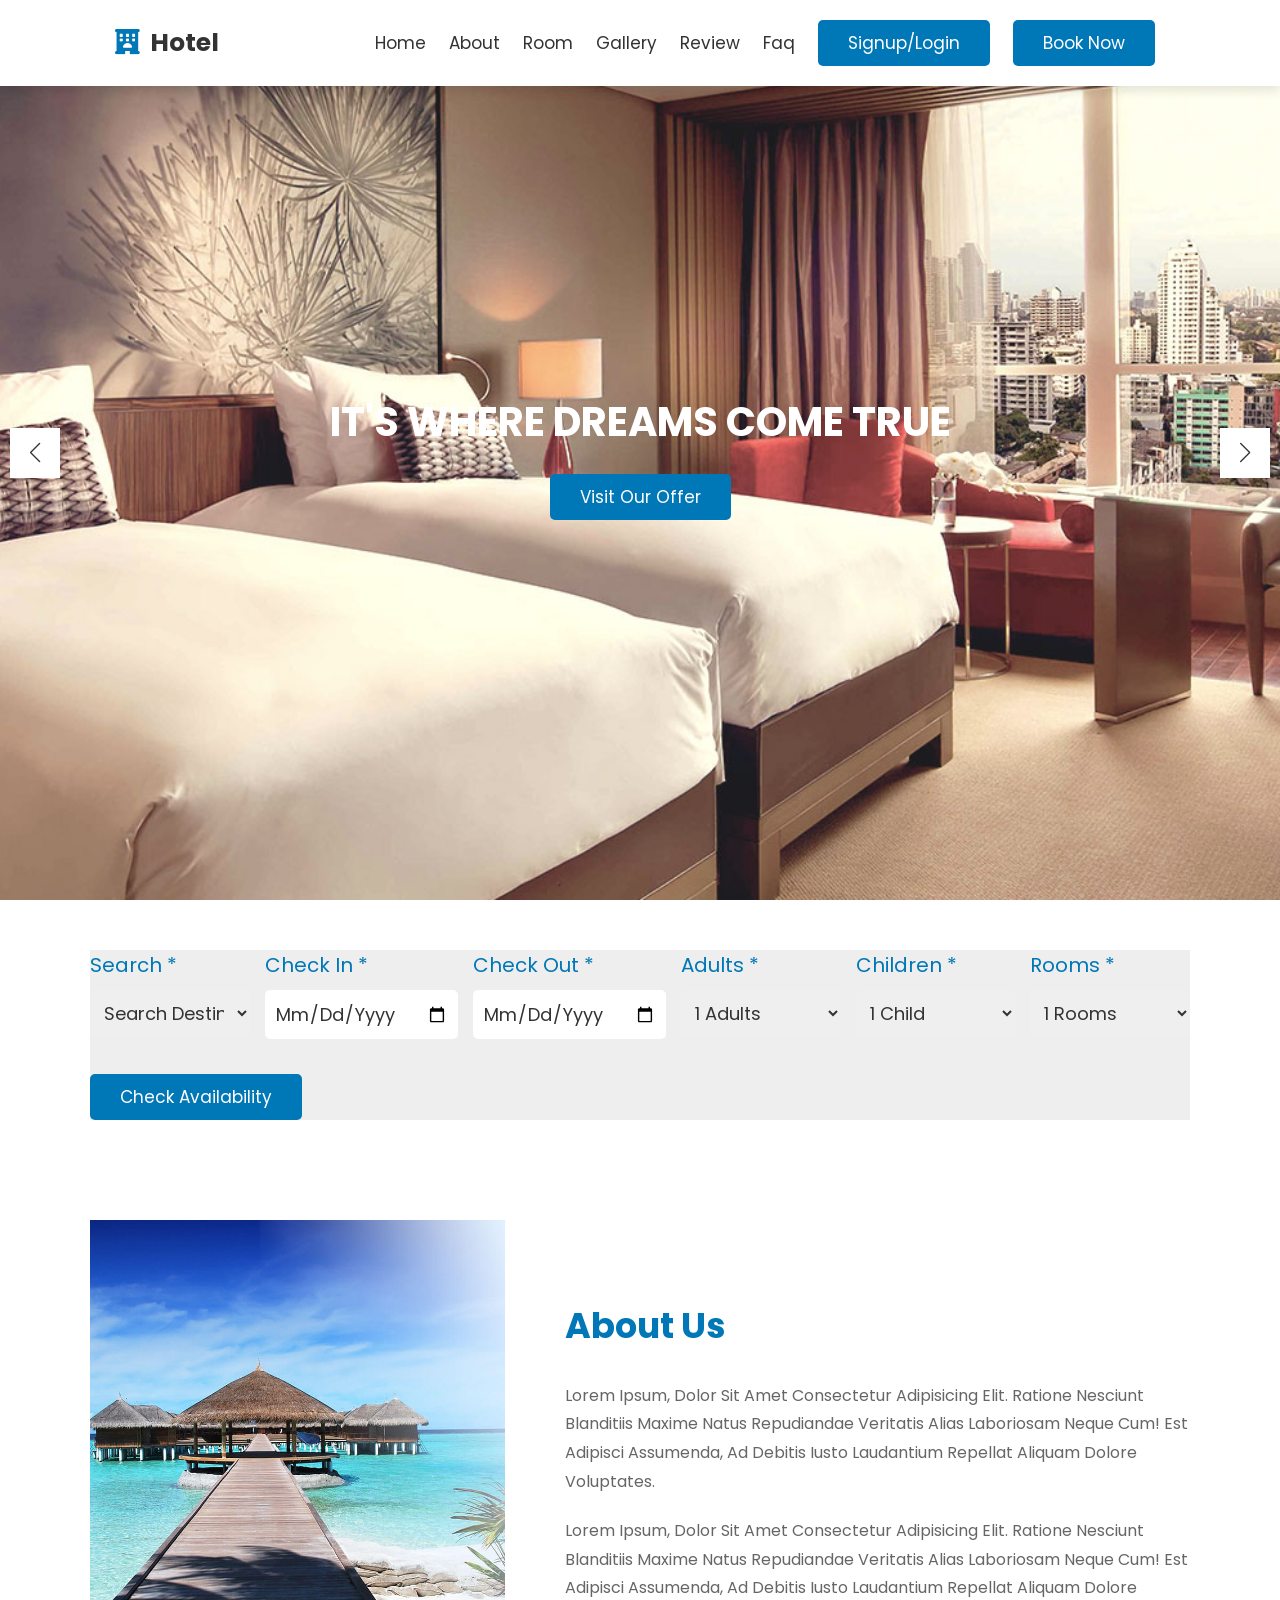
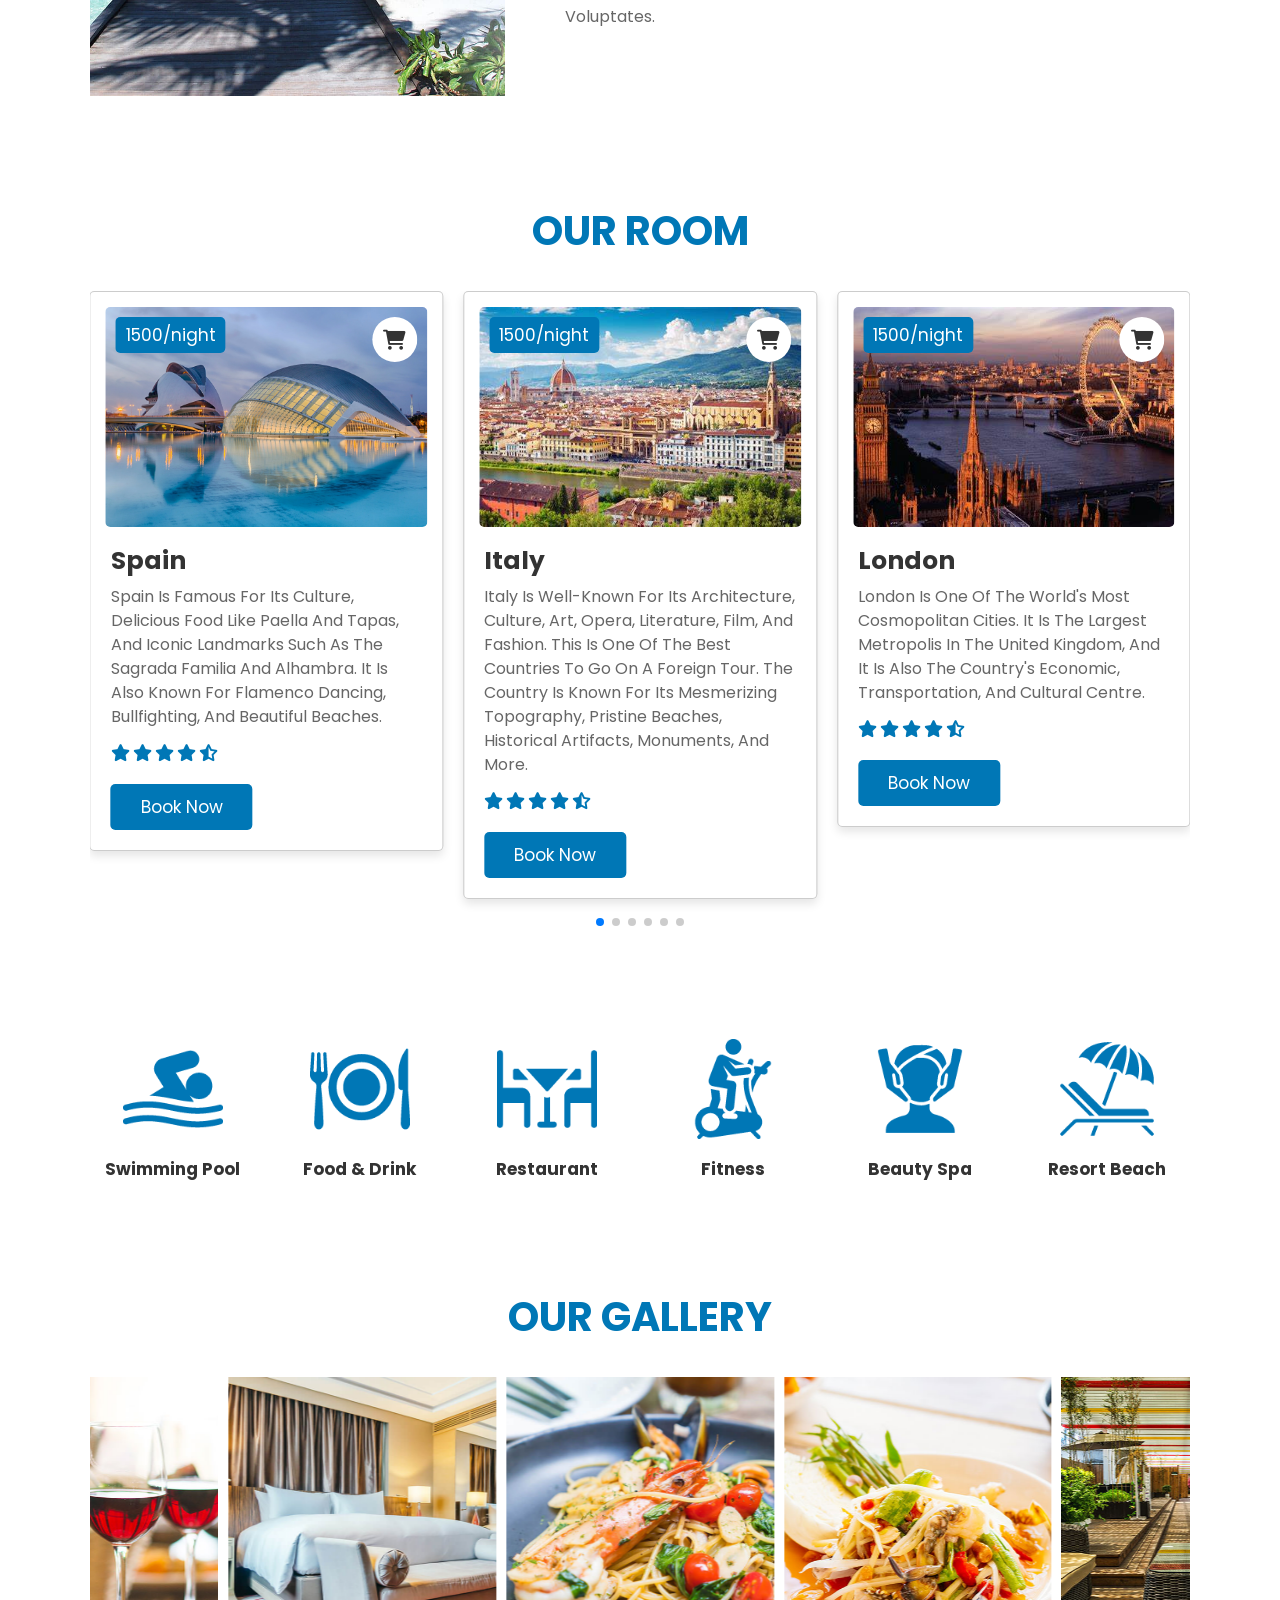
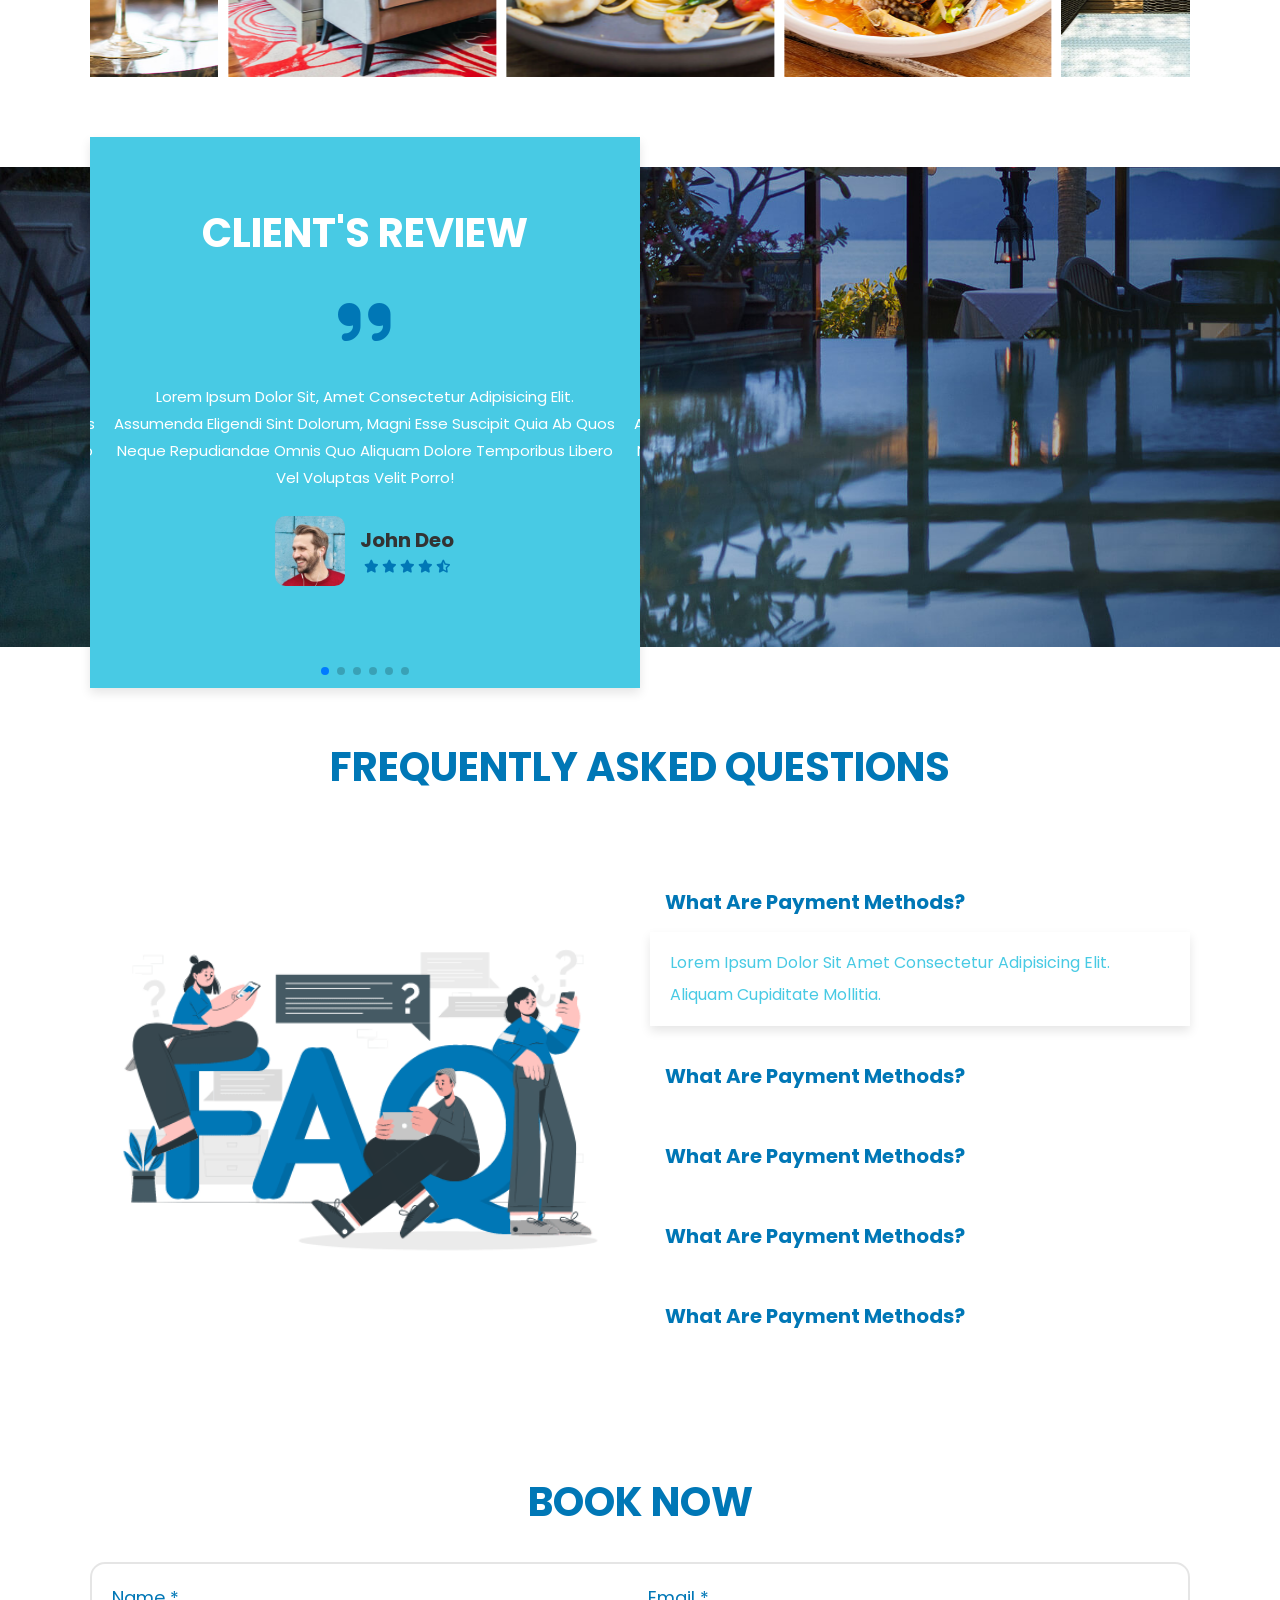
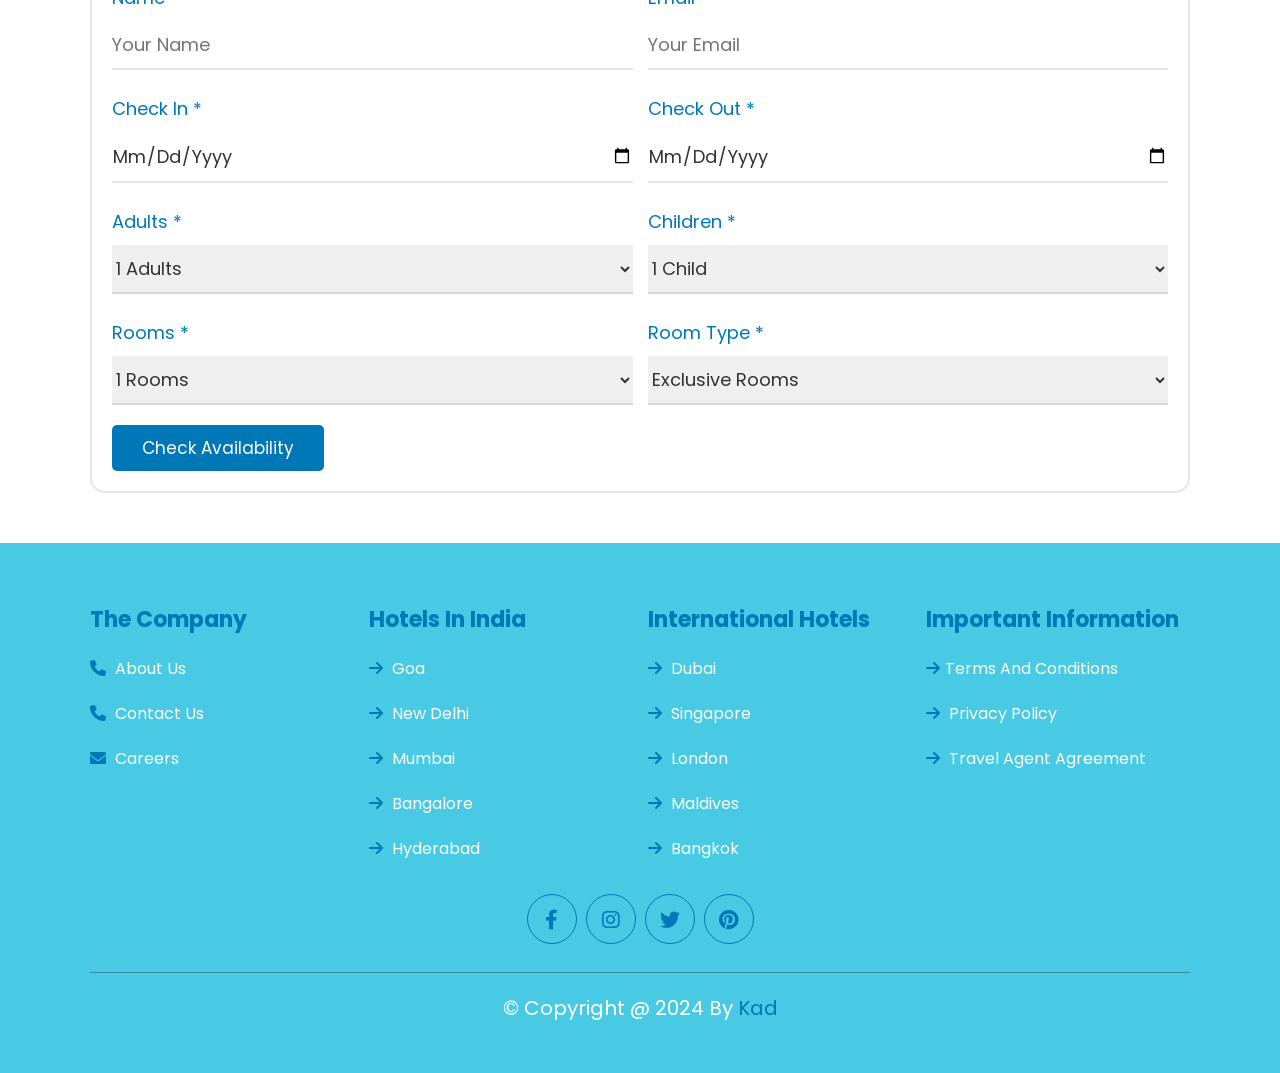
==== commit b97c809a: "Fix broken links and add README Add a project README; fix missing images, local file:/// links and p" ====
--- a/hotel/hotel.html
+++ b/hotel/hotel.html
@@ -31,7 +31,7 @@
          <a href="#gallery">gallery</a>
          <a href="#review">review</a>
          <a href="#faq">faq</a>
-         <a href="file:///C:/Users/alice/OneDrive/Desktop/folder/website/login/login.html#" class="btn">Signup/Login</a>
+         <a href="../login/login.html" class="btn">Signup/Login</a>
          <a href="#reservation" class="btn"> book now</a>
          
       </nav>
@@ -748,7 +748,7 @@
 
          <div class="box">
             <h3>Hotels in India</h3>
-            <a href=file:///C:/Users/alice/OneDrive/Desktop/folder/website/2nd%20page/index.html target="_blank"> <i class="fas fa-arrow-right"></i> goa</a>
+            <a href="../goa/goa.html" target="_blank"> <i class="fas fa-arrow-right"></i> goa</a>
             <a href="#"> <i class="fas fa-arrow-right"></i> New Delhi</a>
             <a href="#"> <i class="fas fa-arrow-right"></i> Mumbai</a>
             <a href="#"> <i class="fas fa-arrow-right"></i> Bangalore</a>
